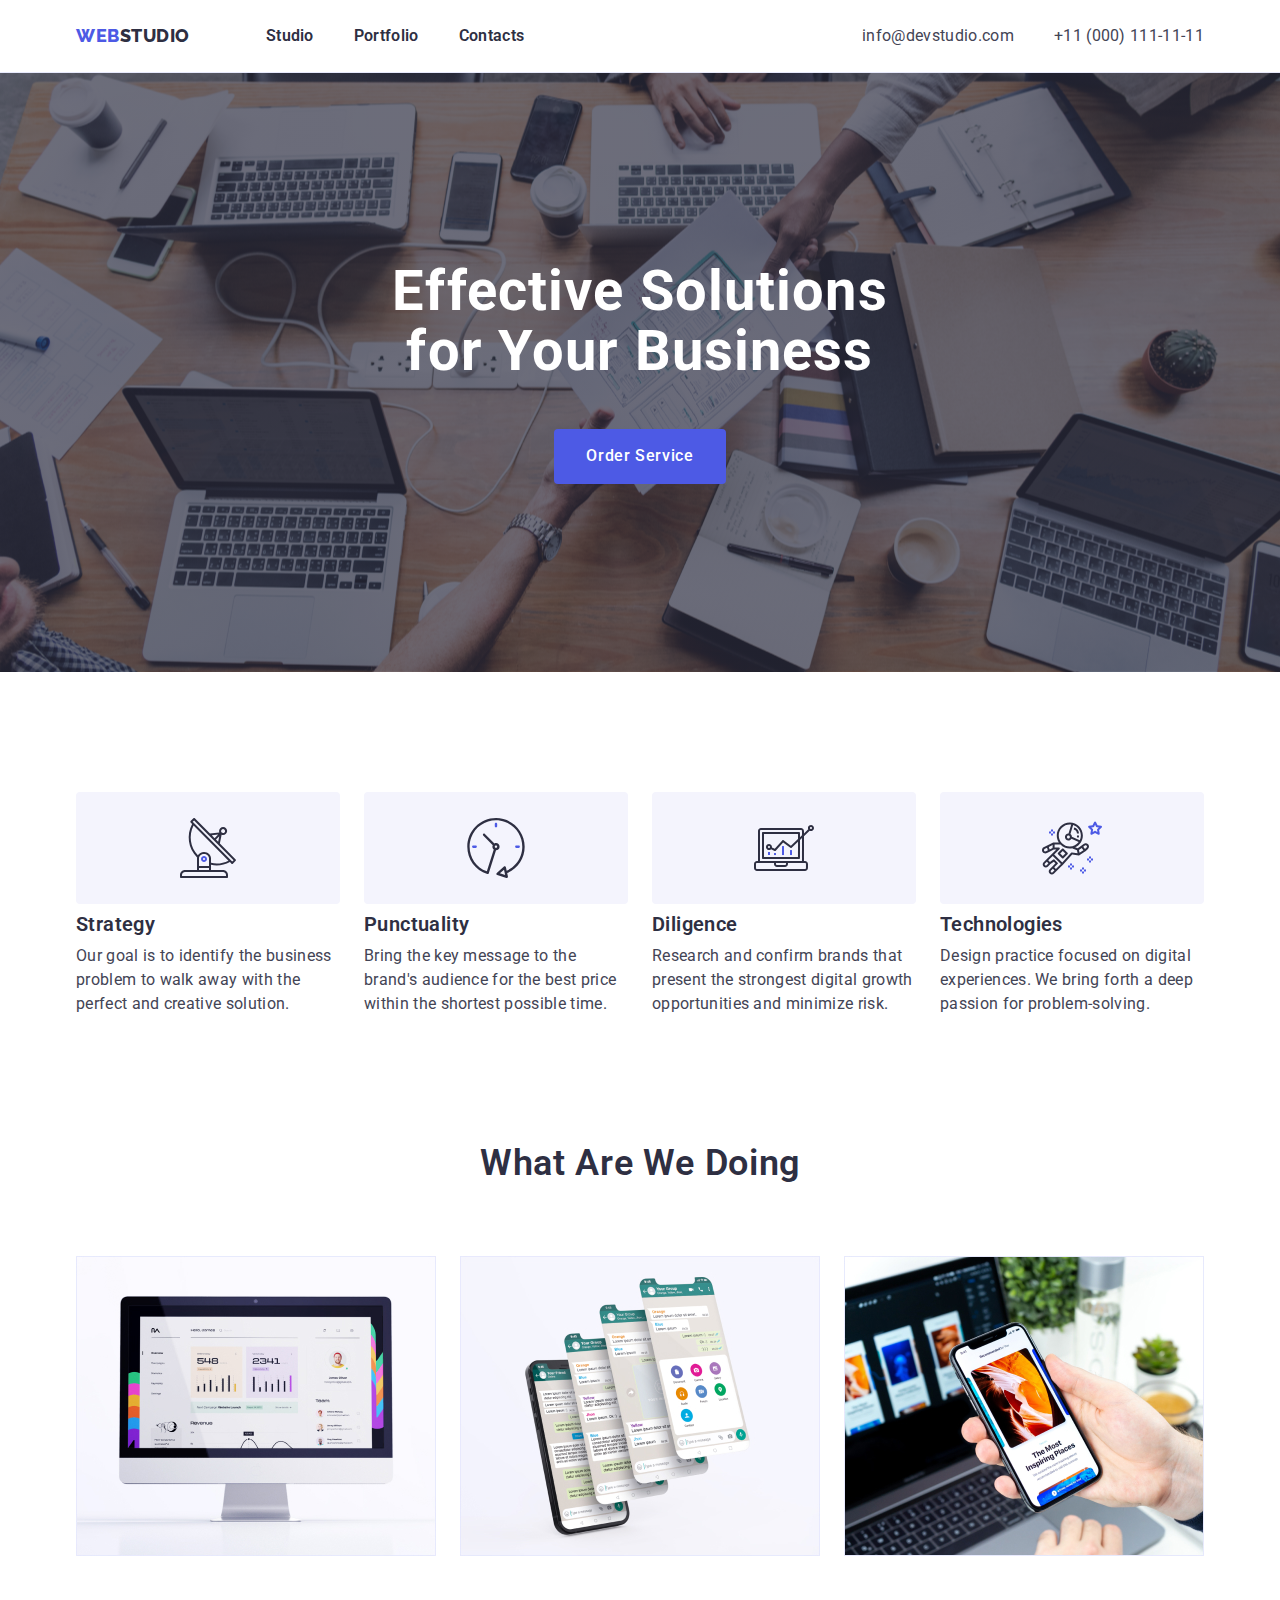
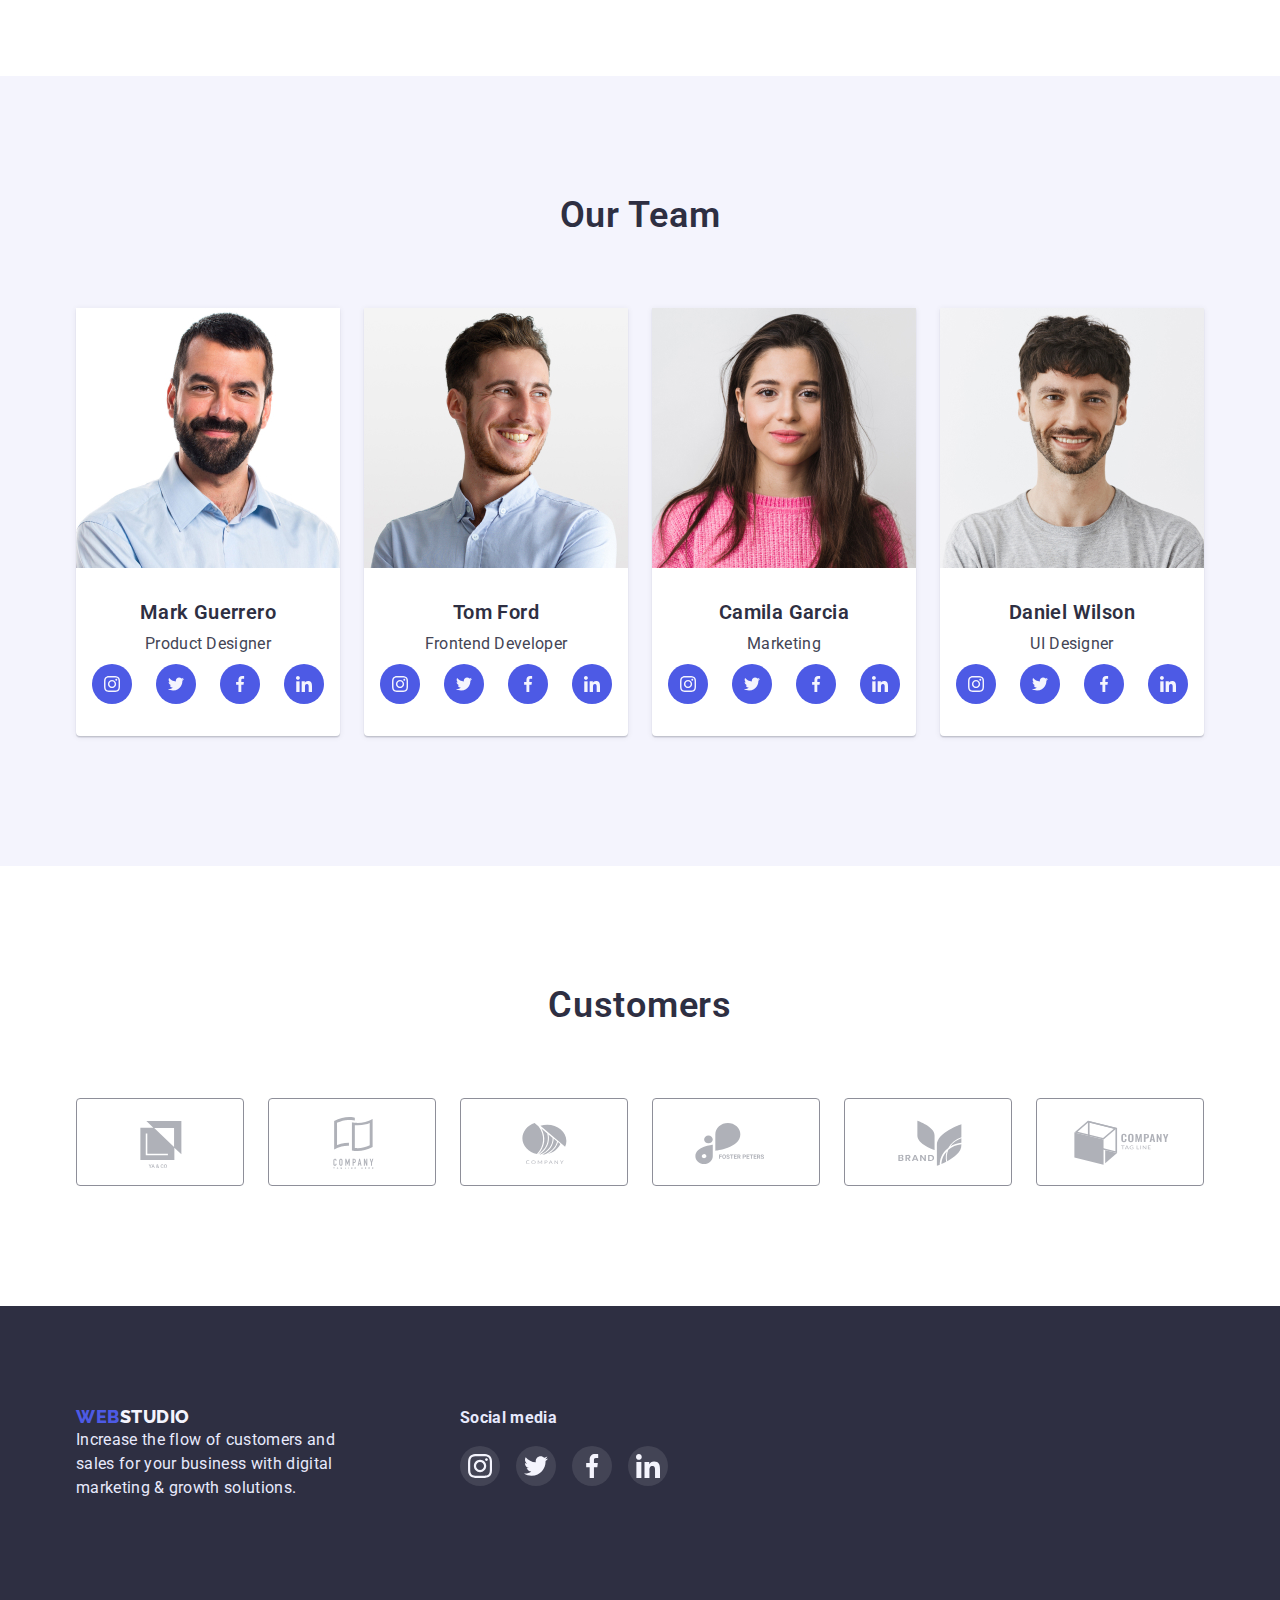
==== index.html @ 73a95d53 "edit the code" ====
<!DOCTYPE html>
<html lang="en">
<head>
    <meta charset="UTF-8">
    <meta http-equiv="X-UA-Compatible" content="IE=edge">
    <meta name="viewport" content="width=, initial-scale=1.0">
    <link rel="preconnect" href="https://fonts.googleapis.com">
    <link rel="preconnect" href="https://fonts.gstatic.com" crossorigin>
    <link href="https://fonts.googleapis.com/css2?family=Raleway:wght@700&family=Roboto:wght@400;500;700;900&display=swap" rel="stylesheet">
    <link rel="stylesheet" href="https://cdn.jsdelivr.net/npm/modern-normalize@1.1.0/modern-normalize.min.css">
    <link rel="stylesheet" href="CSS/styles.css">
    <title>Document</title>
</head>
<body class="body">
    <!-- .Шапка -->
    <header class="header">
        <div class="container header-container">
            <nav class="navigation">
                <a href=“/“ class="logo link">
                    <span class="logo-web">Web</span>Studio
                </a>
                <ul class="menu-list">
                    <li class="menu-item list"><a href="./index.html" class="menu-link link">Studio</a></li>
                    <li class="menu-item list"><a href="./portfolio.html" class="menu-link link">Portfolio</a></li>
                    <li class="menu-item list"><a href="" class="menu-link link">Contacts</a></li>
                </ul>
            </nav>
                <ul class="header-contacts">
                    <li class="menu-item list">
                        <a href="mailto:info@devstudio.com" class="contact link">info@devstudio.com</a>
                    </li>
                    <li class="menu-item list">
                        <a href="tel:+110001111111" class="contact link">+11 (000) 111-11-11</a>
                    </li>
                </ul>
        </div>
    </header>

    <main>
        <section class="hero section-hero">
            <div>
                <h1 class="title">Effective Solutions for Your Business</h1>
                <button type="button" class="button-hero">Order Service
                </button>
            </div>
        </section>

        <!-- .Our Features -->
        <section class="Our-Features section">
            <div class="container">
                <h2 class="hidden-title">Our-Features</h2>
                <ul class="Our-features-list">
                    <li class="list studio-list">
                        <div class="features-icon">
                            <svg>
                                <use href="./images/sprite-3.svg#icon-antenna-1"></use>
                            </svg>
                        </div>
                        <h3 class="heading-three Our-Features-heading">Strategy</h3>
                        <p class="content">Our goal is to identify the business
                            problem to walk away with the perfect and creative solution.</p>
                    </li>
                    <li class="list studio-list">
                        <div class="features-icon">
                            <svg>
                                <use href="./images/sprite-3.svg#icon-clock-2"></use>
                            </svg>
                        </div>
                        <h3 class="heading-three Our-Features-heading">Punctuality</h3>
                        <p class="content">Bring the key message to the brand's audience for the best price within the shortest possible
                            time.</p>
                    </li>
                    <li class="list studio-list">
                        <div class="features-icon">
                            <svg>
                                <use href="./images/sprite-3.svg#icon-diagram-3"></use>
                            </svg>
                        </div>
                        
                        <h3 class="heading-three Our-Features-heading">Diligence</h3>
                        <p class="content">Research and confirm brands that present the strongest digital growth opportunities and
                            minimize risk.</p>
                    </li>
                    <li class="list studio-list">
                        <div class="features-icon">
                            <svg>
                                <use href="./images/sprite-3.svg#icon-astronaut-4"></use>
                            </svg>
                        </div>
                        
                        <h3 class="heading-three Our-Features-heading">Technologies</h3>
                        <p class="content">Design practice focused on digital experiences. We bring forth a deep passion for
                            problem-solving.</p>
                    </li>
                </ul>
            </div>
        </section>
        
        <!-- .Projects -->
        <section class="Projects section">
            <div class="container">
                <h2 class="heading-two">
                    What are we doing
                </h2>
                <ul class="Projects-list">
                <li class="list">
                    <img src="./images/img1.jpg" alt="app application"  width="360">
                </li>
                <li class="list">
                    <img src="./images/img2.jpg" alt="Mobile application"  width="360">
                </li>
                <li class="list">
                    <img src="./images/img3.jpg" alt="style view" width="360">
                </li>
                </ul>
        </div>
        </section>
        
        <!-- .Our Team -->
        <section class="Our-Team section">
            <div class="container">
                <h2 class="heading-two">
                    Our Team
                </h2>
                <ul class="Our-Team-list">
                    <li class="list">
                        <article class="team-cards">
                        <div>
                            <img src="./images/mark.jpg" alt="Foto Mark" height="260" width="264">
                        </div>
                        <div class="our-team-cards">
                            <h3 class="heading-three">Mark Guerrero</h3>
                            <p class="content">Product Designer</p>
                            <ul class="team-card-list">
                                <li class="list">
                                    <a href="" class="team-link">
                                        <svg class="team-icon">
                                            <use href="./images/sprite1.svg.svg#icon-instagram-team1"></use>
                                        </svg>
                                    </a>
                                </li>
                                <li class="list">
                                    <a href="" class="team-link">
                                        <svg class="team-icon">
                                            <use href="./images/sprite1.svg.svg#icon-twitter-team2"></use>
                                        </svg>
                                    </a>
                                </li>
                                <li class="list">
                                    <a href="" class="team-link">
                                        <svg class="team-icon">
                                            <use href="./images/sprite1.svg.svg#icon-facebook-team3"></use>
                                        </svg>
                                    </a>
                                </li>
                                <li class="list">
                                    <a href="" class="team-link">
                                        <svg class="team-icon">
                                            <use href="./images/sprite1.svg.svg#icon-linkedin-team4"></use>
                                        </svg>
                                    </a>
                                </li>
                            </ul>
                        </div>
                        </article>
                    </li>
                    <li class="list">
                        <article class="team-cards">
                            <div>
                                <img src="./images/tom.jpg" alt="Foto Tom" height="260" width="264">
                            </div>
                            <div class="our-team-cards">
                                <h3 class="heading-three">Tom Ford</h3>
                                <p class="content">Frontend Developer</p>
                                <ul class="team-card-list">
                                    <li class="list">
                                        <a href="" class="team-link">
                                            <svg class="team-icon">
                                                <use href="./images/sprite1.svg.svg#icon-instagram-team1"></use>
                                            </svg>
                                        </a>
                                    </li>
                                    <li class="list">
                                        <a href="" class="team-link">
                                            <svg class="team-icon">
                                                <use href="./images/sprite1.svg.svg#icon-twitter-team2"></use>
                                            </svg>
                                        </a>
                                    </li>
                                    <li class="list">
                                        <a href="" class="team-link">
                                            <svg class="team-icon">
                                                <use href="./images/sprite1.svg.svg#icon-facebook-team3"></use>
                                            </svg>
                                        </a>
                                    </li>
                                    <li class="list">
                                        <a href="" class="team-link">
                                            <svg class="team-icon">
                                                <use href="./images/sprite1.svg.svg#icon-linkedin-team4"></use>
                                            </svg>
                                        </a>
                                    </li>
                                </ul>
                            </div>
                        </article>
                    </li>
                    <li class="list">
                        <article class="team-cards">
                            <div>
                                <img src="./images/camila.jpg" alt="Foto Camila" height="260" width="264">
                            </div>
                            <div class="our-team-cards">
                                <h3 class="heading-three">Camila Garcia</h3>
                                <p class="content">Marketing</p>
                                <ul class="team-card-list">
                                    <li class="list">
                                        <a href="" class="team-link">
                                            <svg class="team-icon">
                                                <use href="./images/sprite1.svg.svg#icon-instagram-team1"></use>
                                            </svg>
                                        </a>
                                    </li>
                                    <li class="list">
                                        <a href="" class="team-link">
                                            <svg class="team-icon">
                                                <use href="./images/sprite1.svg.svg#icon-twitter-team2"></use>
                                            </svg>
                                        </a>
                                    </li>
                                    <li class="list">
                                        <a href="" class="team-link">
                                            <svg class="team-icon">
                                                <use href="./images/sprite1.svg.svg#icon-facebook-team3"></use>
                                            </svg>
                                        </a>
                                    </li>
                                    <li class="list">
                                        <a href="" class="team-link">
                                            <svg class="team-icon">
                                                <use href="./images/sprite1.svg.svg#icon-linkedin-team4"></use>
                                            </svg>
                                        </a>
                                    </li>
                                </ul>
                            </div>
                        </article>
                    </li>
                    <li class="list">
                        <article class="team-cards">
                            <div>
                                <img src="./images/daniel.jpg" alt="Foto Daniel" height="260" width="264">
                            </div>
                            <div class="our-team-cards">
                                <h3 class="heading-three">Daniel Wilson</h3>
                                <p class="content">UI Designer</p>
                                <ul class="team-card-list">
                                    <li class="list">
                                        <a href="https://www.instagram.com" class="team-link">
                                            <svg class="team-icon">
                                                <use href="./images/sprite1.svg.svg#icon-instagram-team1"></use>
                                            </svg>
                                        </a>
                                    </li>
                                    <li class="list">
                                        <a href="https://twitter.com" class="team-link">
                                            <svg class="team-icon">
                                                <use href="./images/sprite1.svg.svg#icon-twitter-team2"></use>
                                            </svg>
                                        </a>
                                    </li>
                                    <li class="list">
                                        <a href="https://www.facebook.com" class="team-link">
                                            <svg class="team-icon">
                                                <use href="./images/sprite1.svg.svg#icon-facebook-team3"></use>
                                            </svg>
                                        </a>
                                    </li>
                                    <li class="list">
                                        <a href="https://www.linkedin.com" class="team-link">
                                            <svg class="team-icon">
                                                <use href="./images/sprite1.svg.svg#icon-linkedin-team4"></use>
                                            </svg>
                                        </a>
                                    </li>
                                </ul>
                            </div>
                        </article>
                    </li>
                </ul>
            </div>
        </section>
        
        <!-- !!!!!!!!!Customers!!!!!!!! -->
        
        <section class="section customers-section">
            <div class="container">
                <h2 class="heading-two customers">Customers</h2>
                <ul class="customers-logo-list">
                    <li class="list customers-item">
                        <a href="" class="customers-link">
                            <svg class="customers-icon">
                                <use href="./images/sprite.svg.svg#icon-customerslogo1"></use>
                            </svg>
                        </a>
                    </li>
                    <li class="list customers-item">
                        <a href="" class="customers-link">
                            <svg class="customers-icon">
                                <use href="./images/sprite.svg.svg#icon-customerslogo2"></use>
                            </svg>
                        </a>
                    </li>
                    <li class="list customers-item">
                        <a href="" class="customers-link">
                            <svg class="customers-icon">
                                <use href="./images/sprite.svg.svg#icon-customerslogo3"></use>
                            </svg>
                        </a>
                    </li>
                    <li class="list customers-item">
                        <a href="" class="customers-link">
                            <svg class="customers-icon">
                                <use href="./images/sprite.svg.svg#icon-customerslogo4"></use>
                            </svg>
                        </a>
                    </li>
                    <li class="list customers-item">
                        <a href="" class="customers-link">
                            <svg class="customers-icon">
                                <use href="./images/sprite.svg.svg#icon-customerslogo5"></use>
                            </svg>
                        </a>
                    </li>
                    <li class="list customers-item">
                        <a href="" class="customers-link">
                            <svg class="customers-icon">
                                <use href="./images/sprite.svg.svg#icon-customerslogo6"></use>
                            </svg>
                        </a>
                    </li>
                </ul>
            </div>
        </section>
    </main>

<!--Футер-->
<footer class="Futer">
    <div class="container footer-container">
        <div>
            <a href="./index.html" class="logo-futer link"><span class="logo-web">Web</span>Studio</a>
            <p class="futer-content">Increase the flow of customers and sales for your business with digital marketing & growth
                solutions.
            </p>
        </div>

        <div>
            <h3 class="footer-social">Social media</h3>
            <ul class="social-links">
                <li class="list futer-icon-list">
                    <a href="https://www.instagram.com" class="futer-link">
                        <svg class="footer-icon">
                            <use href="./images/sprite-futer.svg.svg#icon-instagram-futer"></use>
                        </svg>
                    </a>
                </li>
                <li class="list futer-icon-list">
                    <a href="https://twitter.com"class="futer-link">
                        <svg class="footer-icon">
                            <use href="./images/sprite-futer.svg.svg#icon-twitter-futer"></use>
                        </svg>
                    </a>
                </li>
                <li class="list futer-icon-list">
                    <a href="https://www.facebook.com"class="futer-link">
                        <svg class="footer-icon">
                            <use href="./images/sprite-futer.svg.svg#icon-facebook-futer"></use>
                        </svg>
                    </a>
                </li>
                <li class="list futer-icon-list">
                    <a href="https://www.linkedin.com"class="futer-link">
                        <svg class="footer-icon">
                            <use href="./images/sprite-futer.svg.svg#icon-linkedin-futer"></use>
                        </svg>
                    </a>
                </li>
            </ul>
        </div>
    </div>
</footer>
</body>
</html>
---- CSS/styles.css ----
:root{
--main-text-color:#434455;
--dark-background-color:#2E2F42;
--light-background-color:#F4F4FD;
--active-status-color:#4D5AE5;
--card-cet-gap:24px;
}

h1, h2, h3, p {
margin-top: 0;
margin-bottom: 0;
}

ul, ol {
margin-top: 0;
margin-bottom: 0;
padding-left: 0;
}

img {
display: block;
max-width: 100%;
}

button{
cursor: pointer;
}

.list{
list-style: none;
}
.link{
text-decoration: none;
}

body{font-family:'Roboto', sans-serif;
color:#2E2F42;
}

.container{
width: 1158px;
margin-left: auto;
margin-right: auto;
padding-left: 15px;
padding-right: 15px;
}

.section{
padding-top: 120px;
padding-bottom: 120px;
}

.img{
display: block;
max-width: 100%;
height: auto;
}

/* COMPONENTS */

.heading-two{
font-weight: 600;
font-size: 36px;
line-height: 1.11;
text-align: center;
letter-spacing: 0.02em;
text-transform: capitalize;
color:var(--dark-background-color);
margin-bottom: 72px;
}

.heading-three{
font-weight: 600;
font-size: 20px;
line-height: 1.2;
letter-spacing: 0.02em;
color:var(--dark-background-color);
margin-bottom: 8px;
}

.content{
font-size: 16px;
line-height: 1.5;
letter-spacing: 0.02em;
color:var(--main-text-color);
}

/* !!!!!!!!BODY!!!!!!! */
.body{
font-family: 'Roboto', sans-serif;
color:#434455;
background-color: #FFFFFF;;
}

/* !!!!!!!!ШАПКА!!!!!!! */

.header{
border-bottom: 1px solid #E7E9FC;
box-shadow: 0px 2px 1px rgba(46, 47, 66, 0.08), 0px 1px 1px rgba(46, 47, 66, 0.16), 0px 1px 6px rgba(46, 47, 66, 0.08);
}

.header-container{
display: flex;
align-items: center;
}
.navigation{
display: flex;
align-items: center;
padding-top: 24px;
padding-bottom: 24px;
}

.logo{
font-family: 'Raleway';
font-weight: 800;
font-size: 18px;
line-height: 1.33;
align-items: center;
letter-spacing: 0.03em;
text-transform: uppercase;
color: #2E2F42;

margin-right: 76px;
}

.logo-web{
color: #4D5AE5;
}

.menu-list{
display: flex;
align-items: center;
}

.header-contacts{
display: flex;
align-items: center;
}

.mailto{
margin-right: 40px;
}

.menu-link{
font-weight: 600;
font-size: 16px;
line-height: 1.5;
letter-spacing: 0.02em;
color: #2E2F42;
}
.menu-item:not(:last-child){
margin-right: 40px;
}

.menu-link:hover,
.menu-link:focus{
color: #434455;
}
.menu-link:active{
color: #4D5AE5;
}

.contact{
font-size: 16px;
line-height: 1.5;
letter-spacing: 0.02em;
color: #434455;
}
.contact:hover,
.contact:focus{
color: #4D5AE5;
}
.header-contacts{
margin-left: auto;
}


/* !!!!!!!!!HERO!!!!!!!!!!! */

.hero{
background-color: #2E2F42;
max-width: 1440px;
background-image: linear-gradient(rgba(46, 47, 66, 0.7),rgba(46, 47, 66, 0.7)),url(../images/people-office.png);
background-repeat: no-repeat;
background-position: center;

text-align: center;
margin-left: auto;
margin-right: auto;
padding-top: 188px;
padding-bottom: 188px;

}



.title{
font-weight: 700;
font-size: 56px;
line-height: 60px;
letter-spacing: 0.02em;
color: #FFFFFF;
max-width: 500px;
margin: 0 auto;
margin-bottom: 48px;
}

.button-hero{
font-family: 'Roboto';
font-weight: 500;
font-size: 16px;
line-height: 1.18;
letter-spacing: 0.04em;
background: #4D5AE5;
color:#FFFFFF;
border-radius: 4px;
border-color: transparent;

padding-top: 16px;
padding-right: 30px;
padding-bottom: 16px;
padding-left: 30px;
margin: 0 auto;
display: block;
}
.button-heror:hover,
.button-hero:focus{
background-color: #4D5AE5;
color: #FFFFFF;
}
.button-hero:active{
background-color:#404BBF;
color: #FFFFFF;
}


/* Our-Features */

.hidden-title{
position: absolute;
width: 1px;
height: 1px;
margin: -1px;
border: 0;
padding: 0;
white-space: nowrap;
clip-path: inset(100%);
clip: rect(0 0 0 0);
overflow: hidden;
}

.Our-features-list{
display: flex;
}

.Our-features-list :not(:last-child){
margin-right: 24px;
}


.features-icon{

display: flex;
justify-content: center;
align-items: center;

background-color: #F4F4FD;
border-radius: 4px;
    
padding: 24px 102px;
margin-bottom: 8px;
width: 264px;
height: 112px;
}

.studio-list{
width: 264px;
}




/* Projects */

.Projects{
padding-top: 0px;
}

.Projects-list{
display: flex;
justify-content: space-between;
flex-wrap: wrap;
gap: 24px;
}

/* Our Team */
.Our-Team{
padding-bottom: 130px;
background-color: #F4F4FD;;
}

.Our-Team-list{
display: flex;
flex-wrap: wrap;
gap: 24px;
}


.our-team-cards{
text-align: center;
padding-top: 32px;
padding-bottom: 32px;
}

.team-card-list{
display: flex;
justify-content: center;
gap: 24px;
}

.content{
padding-bottom: 8px;
}

.team-link{
display: flex;
justify-content: center;
align-items: center;
width: 40px;
height: 40px;
border-radius: 50%;
background-color: #4D5AE5;
}

.team-icon{
width: 16px;;
height: 16px;
fill: #F4F4FD;
}

.team-link:hover{
background-color: #404BBF;
}

/* Customers */
.customers {
margin-bottom: 72px;
}

.customers-logo-list{
display: flex;
gap: 24px;
}

.customers-link{
border: 1px solid #8e8f99;
border-radius: 4px;
height: 88px;

display: flex;
justify-content: center;
align-items: center;
}

.customers-link:hover,
.customers-link:focus{
border: 1px solid #404BBF;
border-radius: 4px;
}

.customers-item {
width: 168px;
}
.customers-icon{
width: 104px;
height: 56px;
fill: #AFB1B8;;
}
.customers-link:hover 
.customers-icon{
fill: #404BBF;
}

/* !!!!!!!!!!Portfolio filter buttons!!!!!!!! */

.filter-menu{
display: flex;
margin-bottom: 72px;
justify-content: center;
gap: 24px;
}

.filter-button{
font-family: 'Roboto';
font-weight: 600;
font-size: 16px;
line-height: 1.5;
align-items: center;
text-align: center;
letter-spacing: 0.04em;
color: #4D5AE5;
background-color: #F4F4FD;
border: 1px solid #E7E9FC;
border-radius: 4px;

padding: 12px 24px;
}

.filter-button:hover,
.filter-button:focus{
font-family: 'Roboto';
font-weight: 600;
font-size: 16px;
line-height: 1.5;
align-items: center;
text-align: center;
letter-spacing: 0.04em;
color: #FFFFFF;
background: #404BBF;
box-shadow: 0px 3px 1px rgba(0, 0, 0, 0.1), 0px 2px 1px rgba(0, 0, 0, 0.08), 0px 2px 2px rgba(0, 0, 0, 0.12);
border-radius: 4px;
border-color: transparent;
}

/* !!!!!!!!!!Portfolio Cards!!!!!!!! */

.portfolio-section{
padding-top: 96px;
padding-bottom: 120px;
}
.cards{
display: flex;
flex-wrap: wrap;
row-gap: 48px;
column-gap: 24px;
}

.team-cards{
background: #FFFFFF;
box-shadow: 0px 1px 6px rgba(46, 47, 66, 0.08), 0px 1px 1px rgba(46, 47, 66, 0.16), 0px 2px 1px rgba(46, 47, 66, 0.08);
border-radius: 0px 0px 4px 4px;
}

.portfolio-cards{
padding-top: 32px;
padding-bottom: 32px;
padding-left: 16px;
box-shadow: 0px 1px 6px rgba(46, 47, 66, 0.08);
border: 1px solid #E7E9FC;
border-top: none;
}

.portfolio-link:hover .portfolio-cards{
border: 0.5px solid #F4F4FD;
box-shadow: 0px 1px 6px rgba(46, 47, 66, 0.08), 0px 1px 1px rgba(46, 47, 66, 0.16), 0px 2px 1px rgba(46, 47, 66, 0.08);
border-top: none;
}


/* Futer */
.Futer{
background-color:#2E2F42;

padding-top: 100px;
padding-bottom: 100px;

}

.footer-container{
display: flex;
gap: 120px;
align-items: baseline;
}

.logo-futer {
font-family: 'Raleway';
font-weight: 800;
font-size: 18px;
line-height: 1.16;
align-items: center;
letter-spacing: 0.03em;
text-transform: uppercase;
color: #F4F4FD;
margin-bottom: 16px;
}

.futer-content{
font-size: 16px;
line-height: 24px;
letter-spacing: 0.02em;
font-size: 16px;
line-height: 1.5;
letter-spacing: 0.02em;
color: #E7E9FC;
width: 264px;
}

.social-links{
display: flex;
gap: 16px;

}

.footer-social-media-link{
display: flex;
justify-content: center;
align-items: center;

height: 40px;
border-radius: 50%;
background-color: rgba(255, 255, 255, 0.1);
} 

.footer-social{
font-size: 16px;
line-height: 1.5;
letter-spacing: 0.02em;
color: #E7E9FC;

margin-bottom: 16px;
}

.footer-icon{
width: 24px;
height: 24px;
fill: #F4F4FD;
}

.futer-link{
display: flex;
justify-content: center;
align-items: center;
width: 40px;
height: 40px;
border-radius: 50%;
background: rgba(255, 255, 255, 0.1);
}

.futer-link:hover{
background-color:#31D0AA;;
}

.futer-icon-list{
display: flex;
justify-content: center;
}
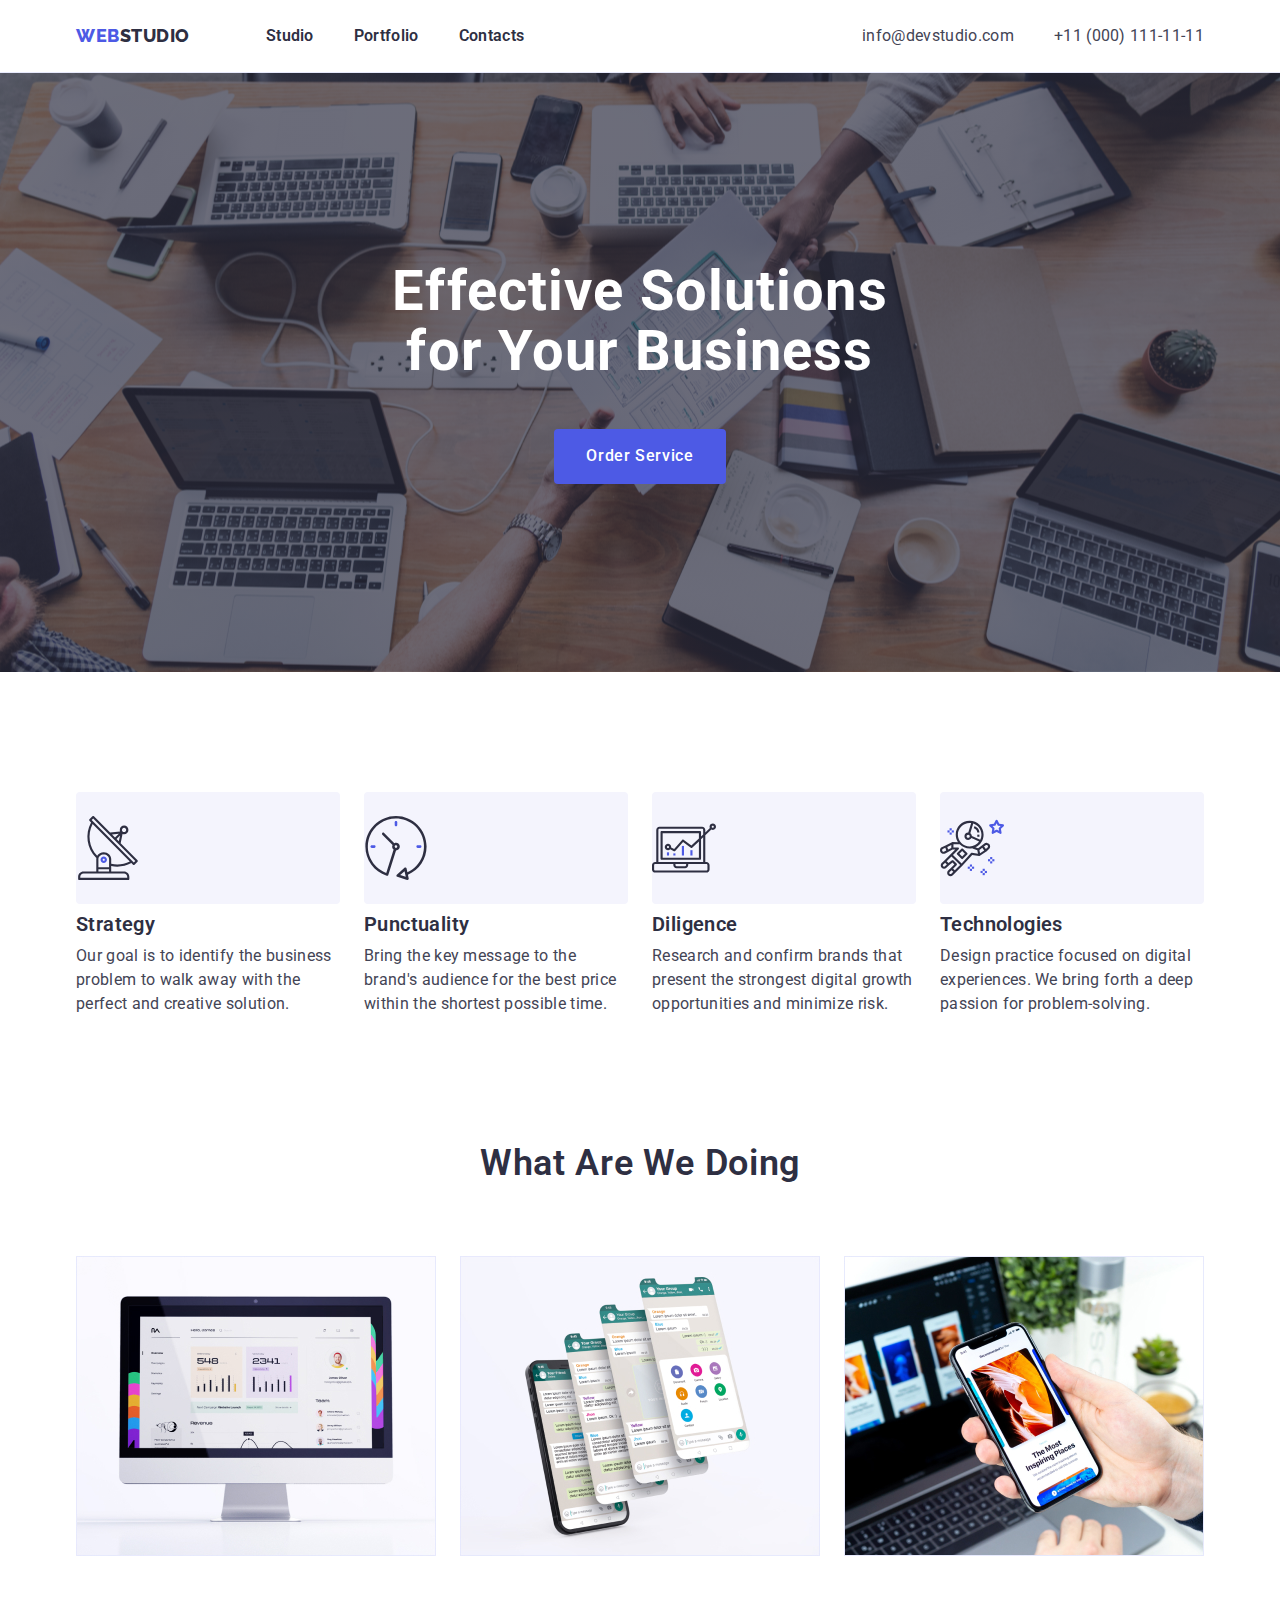
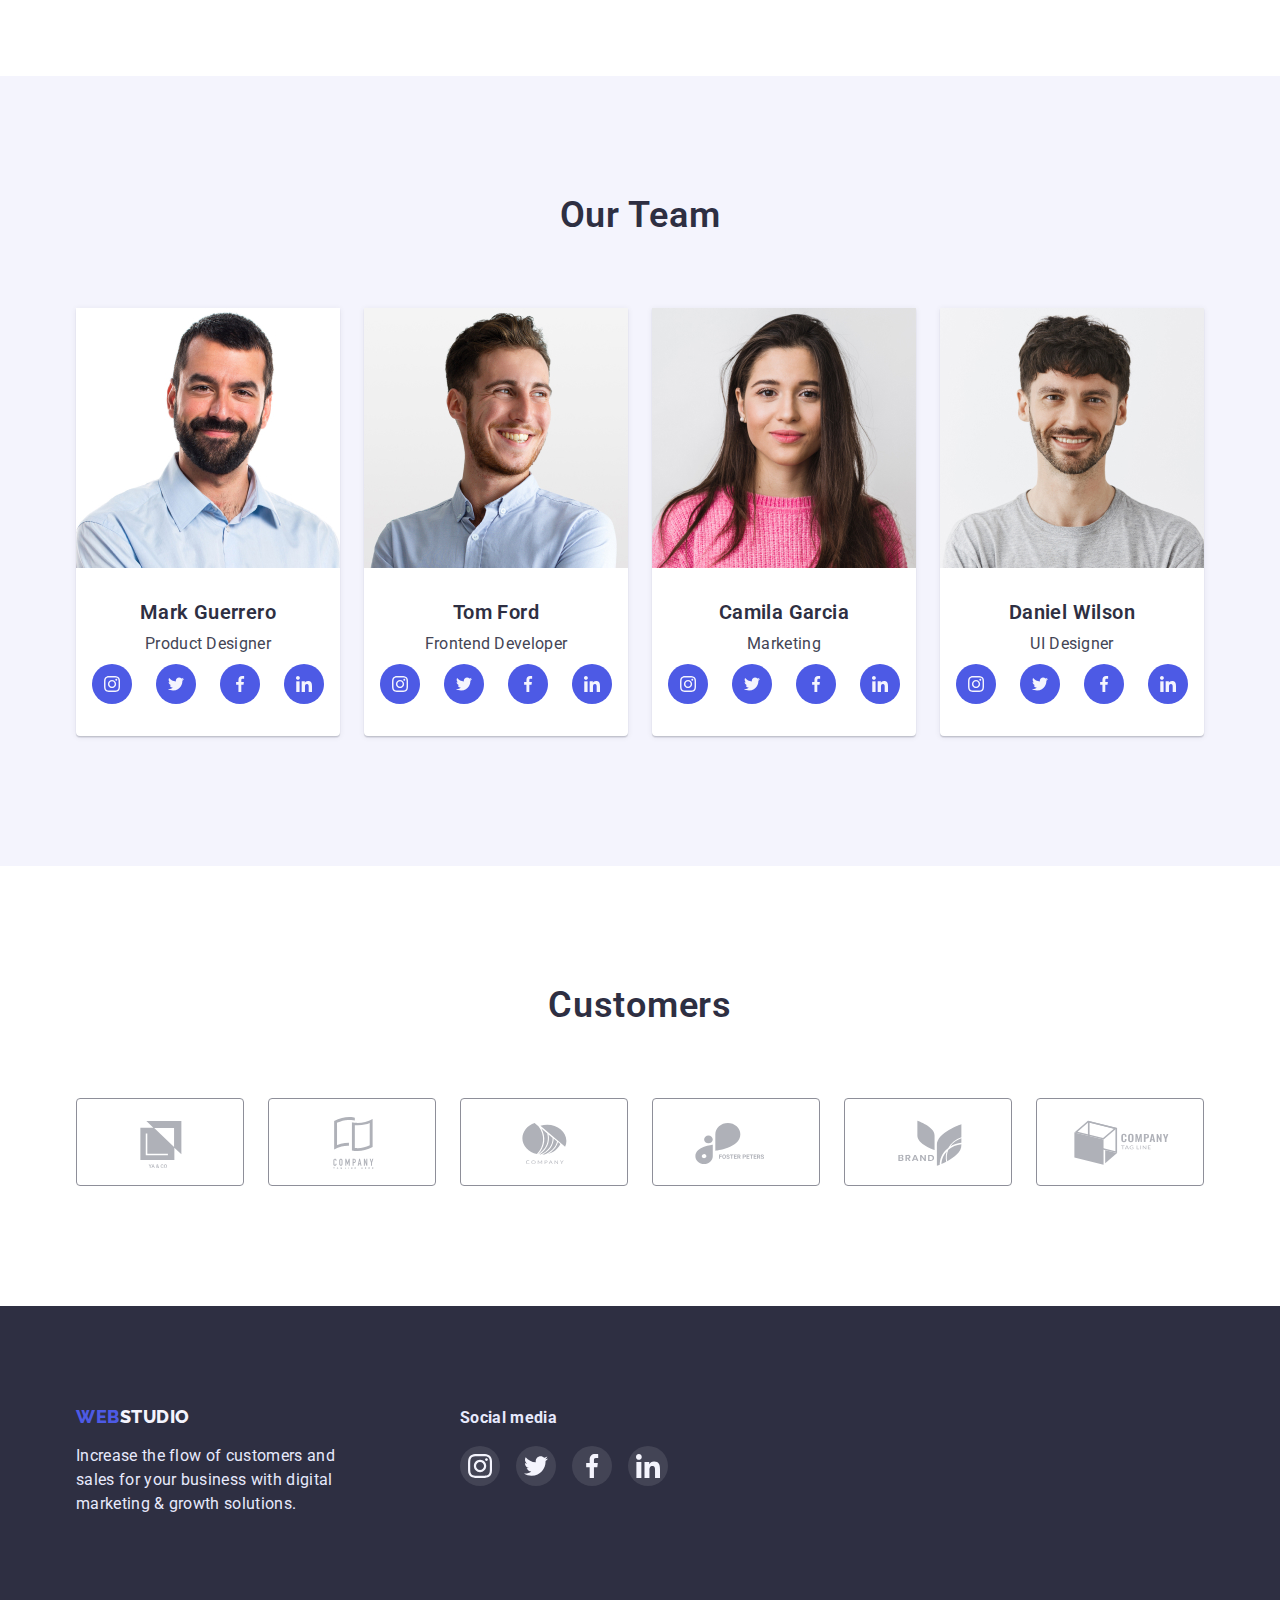
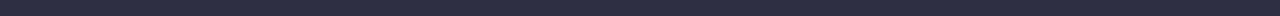
==== commit c08bfa75: "edited the code" ====
--- a/index.html
+++ b/index.html
@@ -53,7 +53,7 @@
                     <li class="list studio-list">
                         <div class="features-icon">
                             <svg>
-                                <use href="./images/sprite-3.svg#icon-antenna-1"></use>
+                                <use href="./images/sprite-3.svg#icon-antenna-1" width="64px" heigh="64px"></use>
                             </svg>
                         </div>
                         <h3 class="heading-three Our-Features-heading">Strategy</h3>
@@ -63,7 +63,7 @@
                     <li class="list studio-list">
                         <div class="features-icon">
                             <svg>
-                                <use href="./images/sprite-3.svg#icon-clock-2"></use>
+                                <use href="./images/sprite-3.svg#icon-clock-2" width="64px" heigh="64px"></use>
                             </svg>
                         </div>
                         <h3 class="heading-three Our-Features-heading">Punctuality</h3>
@@ -73,7 +73,7 @@
                     <li class="list studio-list">
                         <div class="features-icon">
                             <svg>
-                                <use href="./images/sprite-3.svg#icon-diagram-3"></use>
+                                <use href="./images/sprite-3.svg#icon-diagram-3" width="64px" heigh="64px"></use>
                             </svg>
                         </div>
                         
@@ -84,7 +84,7 @@
                     <li class="list studio-list">
                         <div class="features-icon">
                             <svg>
-                                <use href="./images/sprite-3.svg#icon-astronaut-4"></use>
+                                <use href="./images/sprite-3.svg#icon-astronaut-4" width="64px" heigh="64px"></use>
                             </svg>
                         </div>
                         
--- a/CSS/styles.css
+++ b/CSS/styles.css
@@ -148,13 +148,14 @@
 letter-spacing: 0.02em;
 color: #2E2F42;
 }
+
 .menu-item:not(:last-child){
 margin-right: 40px;
 }
 
 .menu-link:hover,
 .menu-link:focus{
-color: #434455;
+color: #404BBF;
 }
 .menu-link:active{
 color: #4D5AE5;
@@ -257,26 +258,21 @@
 margin-right: 24px;
 }
 
-
 .features-icon{
-
 display: flex;
 justify-content: center;
 align-items: center;
 
 background-color: #F4F4FD;
 border-radius: 4px;
-    
-padding: 24px 102px;
 margin-bottom: 8px;
 width: 264px;
 height: 112px;
 }
 
 .studio-list{
-width: 264px;
-}
-
+    width: 264px;
+}
 
 
 
@@ -332,15 +328,17 @@
 background-color: #4D5AE5;
 }
 
+.team-link:focus,
+.team-link:hover{
+background-color: #404BBF;
+}
+
 .team-icon{
 width: 16px;;
 height: 16px;
 fill: #F4F4FD;
 }
 
-.team-link:hover{
-background-color: #404BBF;
-}
 
 /* Customers */
 .customers {
@@ -362,7 +360,11 @@
 align-items: center;
 }
 
-.customers-link:hover,
+.customers-link:hover{
+border: 1px solid #404BBF;
+border-radius: 4px;
+}
+
 .customers-link:focus{
 border: 1px solid #404BBF;
 border-radius: 4px;
@@ -376,8 +378,14 @@
 height: 56px;
 fill: #AFB1B8;;
 }
-.customers-link:hover 
+
+.customers-link:hover
 .customers-icon{
+fill: #404BBF;
+}
+
+.customers-link:focus
+.customers-icon {
 fill: #404BBF;
 }
 
@@ -481,7 +489,6 @@
 letter-spacing: 0.03em;
 text-transform: uppercase;
 color: #F4F4FD;
-margin-bottom: 16px;
 }
 
 .futer-content{
@@ -493,6 +500,7 @@
 letter-spacing: 0.02em;
 color: #E7E9FC;
 width: 264px;
+margin-top: 16px;
 }
 
 .social-links{
@@ -536,9 +544,11 @@
 background: rgba(255, 255, 255, 0.1);
 }
 
+.futer-link:focus,
 .futer-link:hover{
-background-color:#31D0AA;;
-}
+background-color:#31D0AA;
+}
+
 
 .futer-icon-list{
 display: flex;
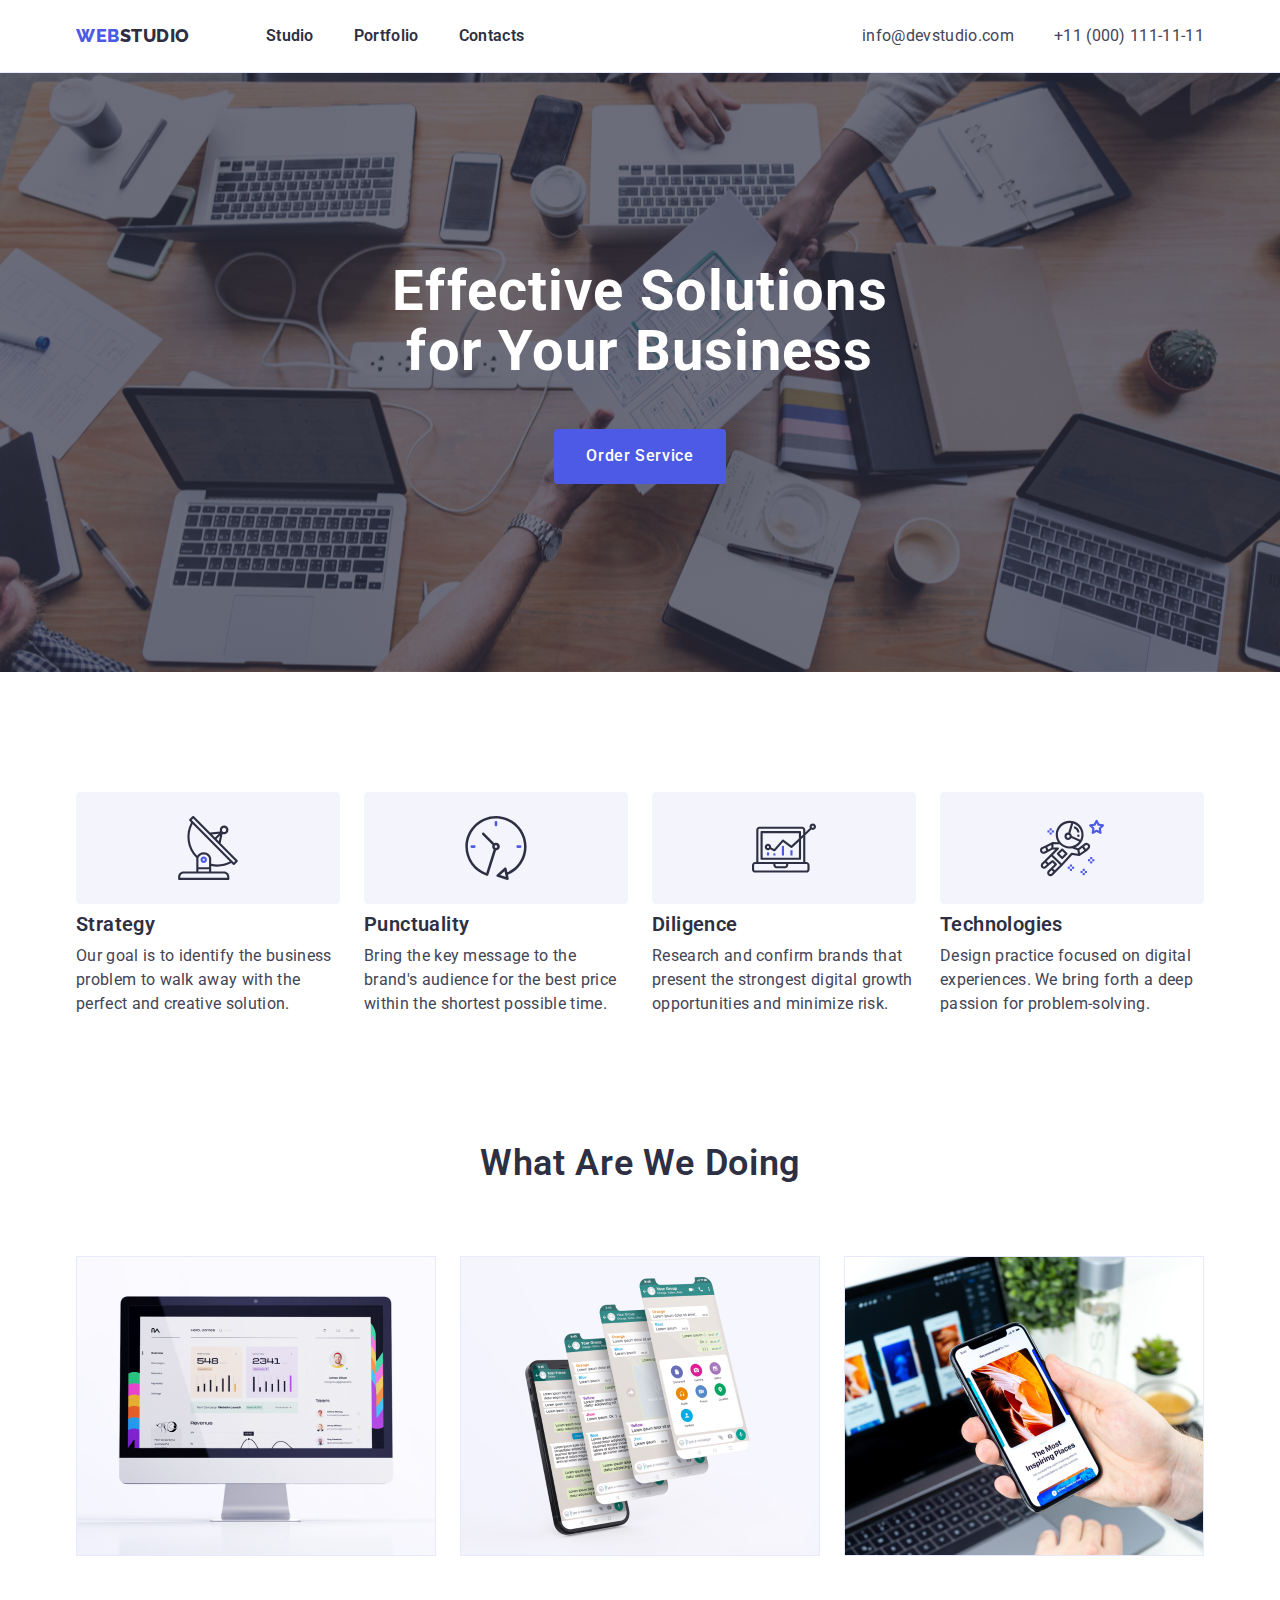
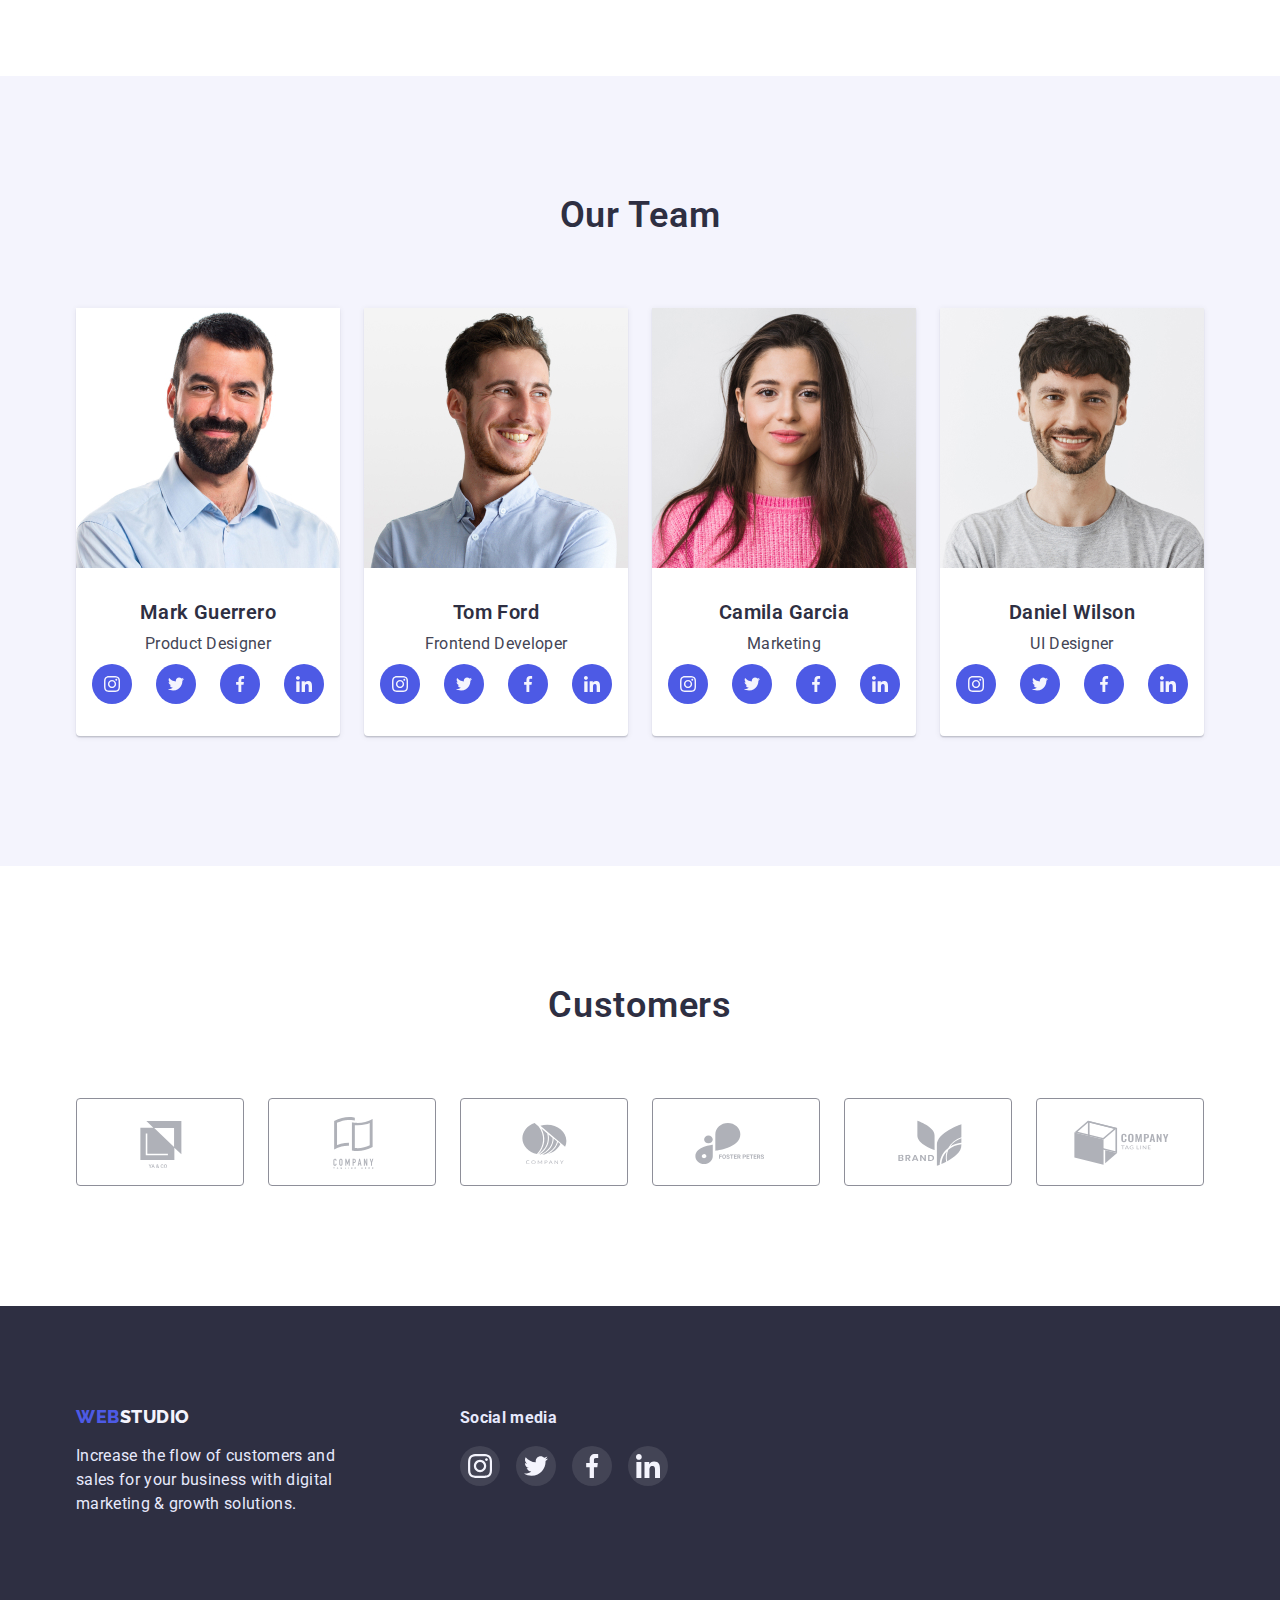
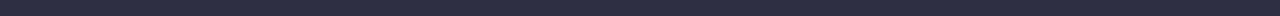
==== commit 1d53a6bb: "edited the size of SVG" ====
--- a/index.html
+++ b/index.html
@@ -52,8 +52,8 @@
                 <ul class="Our-features-list">
                     <li class="list studio-list">
                         <div class="features-icon">
-                            <svg>
-                                <use href="./images/sprite-3.svg#icon-antenna-1" width="64px" heigh="64px"></use>
+                            <svg width="64px" heigh="64px">
+                                <use href="./images/sprite-3.svg#icon-antenna-1"></use>
                             </svg>
                         </div>
                         <h3 class="heading-three Our-Features-heading">Strategy</h3>
@@ -62,8 +62,8 @@
                     </li>
                     <li class="list studio-list">
                         <div class="features-icon">
-                            <svg>
-                                <use href="./images/sprite-3.svg#icon-clock-2" width="64px" heigh="64px"></use>
+                            <svg width="64px" heigh="64px">
+                                <use href="./images/sprite-3.svg#icon-clock-2"></use>
                             </svg>
                         </div>
                         <h3 class="heading-three Our-Features-heading">Punctuality</h3>
@@ -72,8 +72,8 @@
                     </li>
                     <li class="list studio-list">
                         <div class="features-icon">
-                            <svg>
-                                <use href="./images/sprite-3.svg#icon-diagram-3" width="64px" heigh="64px"></use>
+                            <svg width="64px" heigh="64px">
+                                <use href="./images/sprite-3.svg#icon-diagram-3" ></use>
                             </svg>
                         </div>
                         
@@ -83,8 +83,8 @@
                     </li>
                     <li class="list studio-list">
                         <div class="features-icon">
-                            <svg>
-                                <use href="./images/sprite-3.svg#icon-astronaut-4" width="64px" heigh="64px"></use>
+                            <svg width="64px" heigh="64px">
+                                <use href="./images/sprite-3.svg#icon-astronaut-4"></use>
                             </svg>
                         </div>
                         
